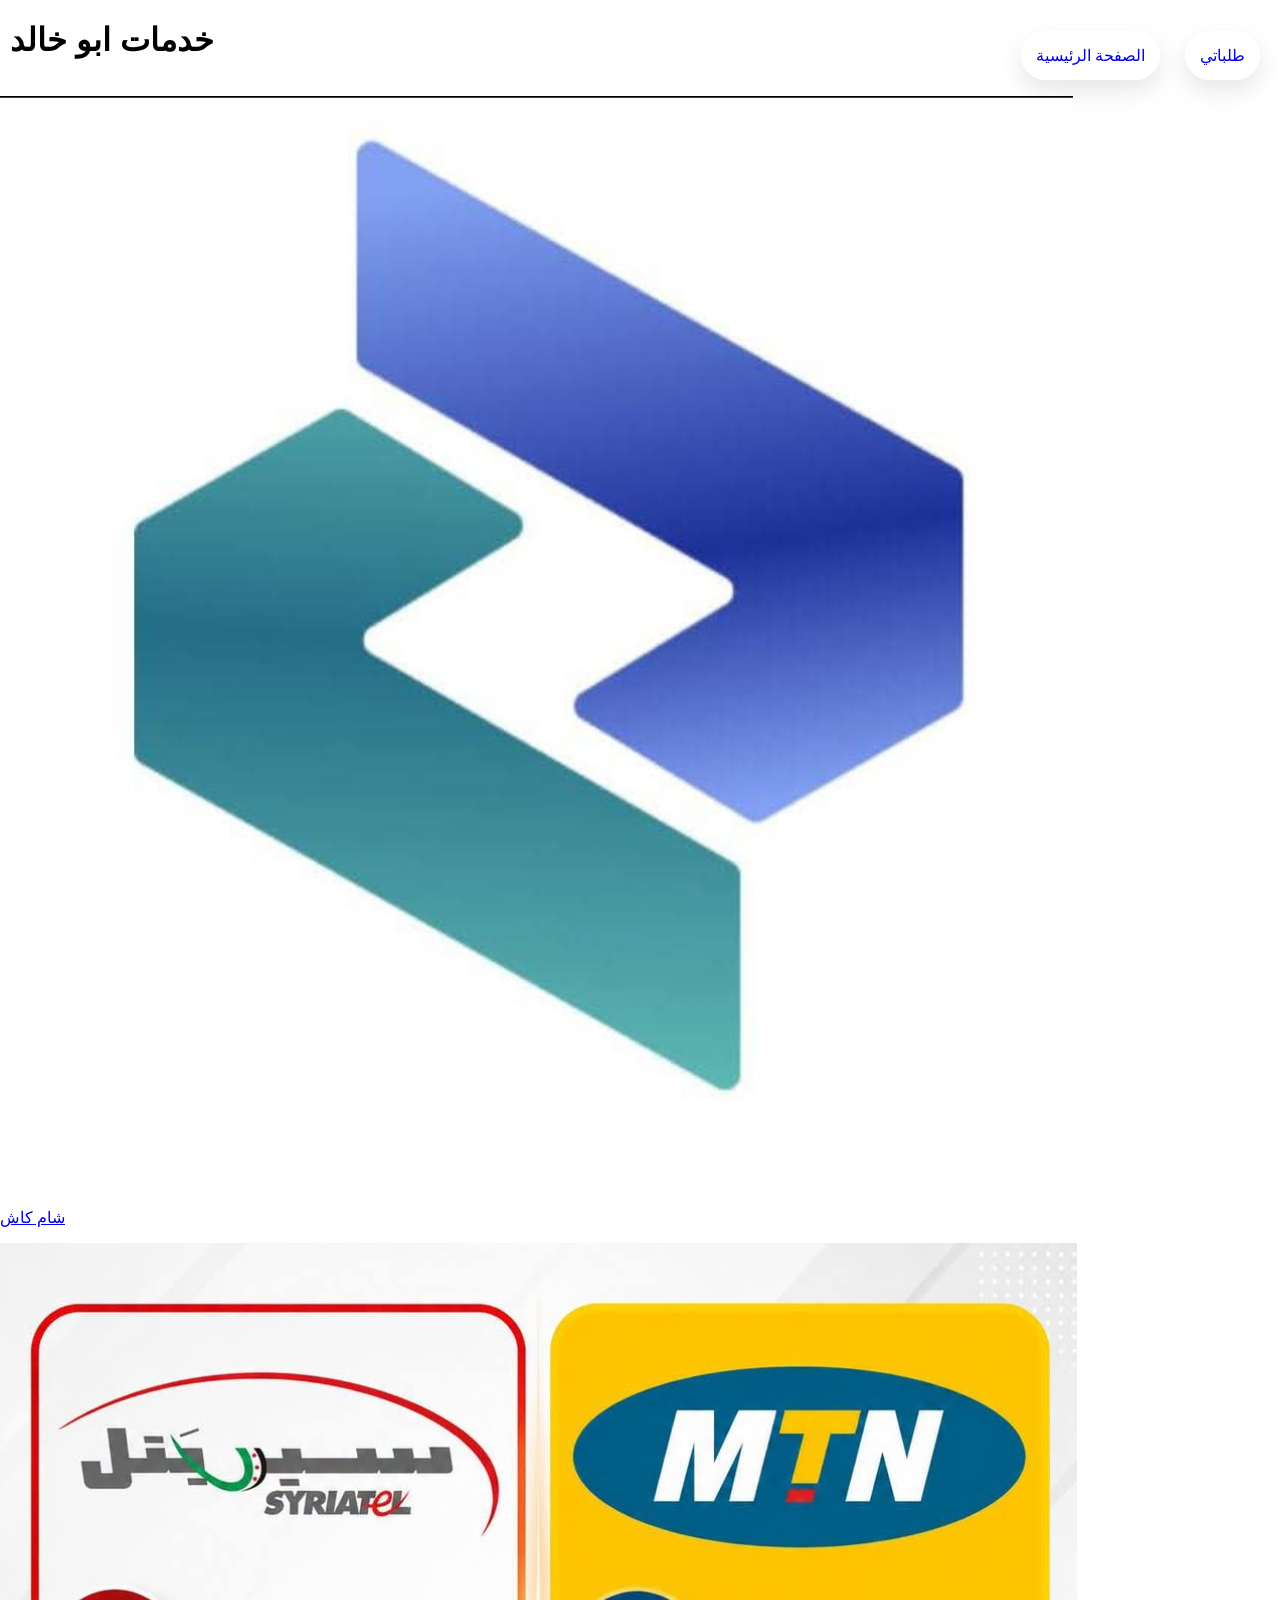
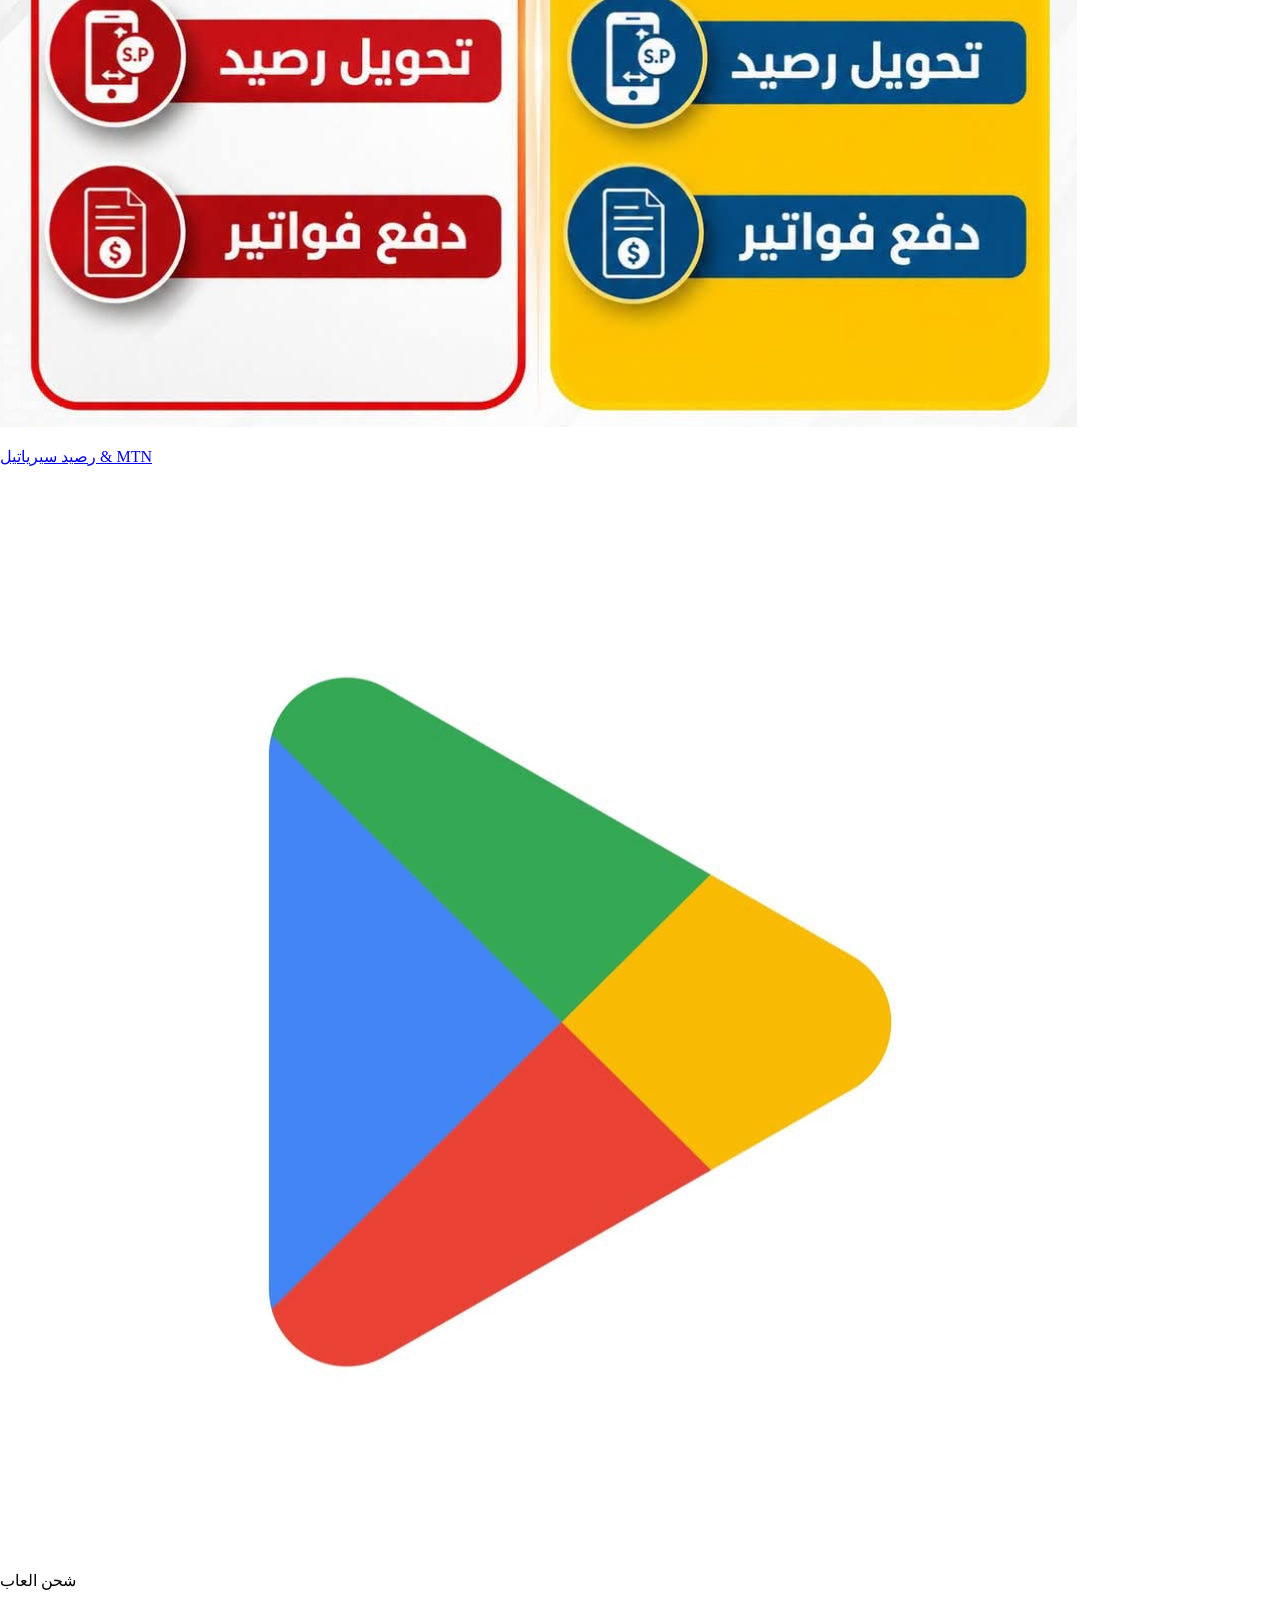
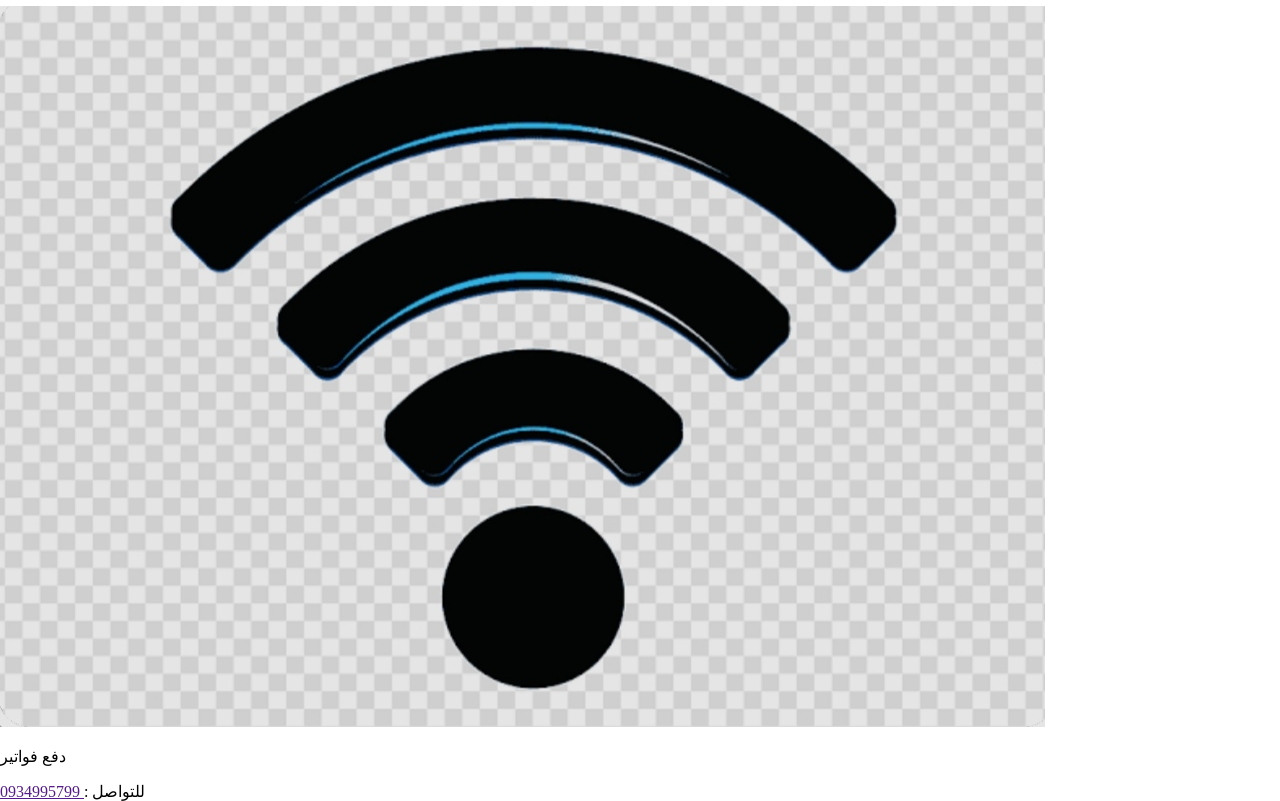
==== index.html @ e873b43a "Add files via upload" ====
<!DOCTYPE html>
<html lang="en">
<head>
    <meta charset="UTF-8">
    <meta name="viewport" content="width=device-width, initial-scale=1.0">
    <title>Document</title>
    <link rel="stylesheet" href="style.css">
</head>
<body>
      <div class="main">
         <h1>خدمات ابو خالد</h1>
    <ul>
        <li><a href="index.html">الصفحة الرئيسية</a></li>
        <li><a href="myrequests.html">طلباتي</a></li>
    </ul>
    </div>

 <div class="container">
        <div class="img">
            <a href="sham.html">
                    <img src="images/1000419654.jpg">
                    <p>شام كاش</p> 
            </a>
        </div>
<div class="img">
    <a href="mtn.html">
        <img src="images/1000419656.jpg">
    <P>رصيد سيرياتيل & MTN</P>
    </a>
    
</div>
<div class="img">
    <a href="games.html"> <img src="images/1000419658.jpg"></a>
<p>شحن العاب</p>
   
</div>
<div class="img">
     <a href="bills.html"><img src="images/1000419660.jpg"></a>
     <p>دفع فواتير</p>
</div>
 </div>
    <div class="footer">
     <a href=""> 0934995799 </a>   <span>: للتواصل </span>
    </div>
    <script src="script.js"></script>
</body>
</html>
---- style.css ----
body {
    margin: 0;
    padding: 0;
    box-sizing: border-box;
}
.main {
    display: flex;
    flex-direction: row;
    justify-content: space-between;
}
h1 {
    font-size: 2rem;
    margin-left: 10px;
    font-family: Arial, Helvetica, sans-serif;
}
ul {
    display: flex;
    flex-direction: row;
    gap: 5px;
    li {
        text-decoration: none;
        list-style: none;
        margin-right: 20px;
        margin-top: 15px;
   box-shadow: 0 10px 25px rgba(0, 0 , 0, 0.1);
   padding: 15px;
   border-radius: 40px;
   cursor: pointer;
    }
    li a {
        text-decoration: none;
    }
}
.form {
    display: flex;
    flex-direction: column;
    justify-content: center;
    align-items: center;
.cart {
   display: flex;
   flex-direction: column;
   justify-content: center;
   align-items: center;
   width: 100%;
    margin-top: 30px;
    background-color: white;
    border-radius: 16px;
    padding: 20px 20px;
    max-width: 400px;
       box-shadow: 0 10px 25px rgba(0, 0 , 0, 0.1);
       select {
        padding: 15px;
        width: 50%;
       }
    input {
        padding: 15px;
        border: 1px solid black;
        margin: 10px;
        width: 50%;
        border-radius: 10px;
    }
    button {
        padding: 15px;
        background-color: blue;
        color: white;
        border: none;
        border-radius: 15px;
        width: 100%;
        font-size: 1rem;
        box-sizing: border-box;
     
    }
}
}
footer {
    position: static;
    bottom: auto;
    left: auto;
    transform: none;
    text-align: center;
    margin-top: 40px;
    padding-bottom: 20px;
}
footer a {
    text-decoration: none;
    color: black;
    font-size: 1.25rem;
}
footer span {
    font-size: 1.25rem;
}
@media (max-width: 768px) {
    .main {
        flex-direction: column;
        align-items: stretch;
        gap: 10px;
        padding: 15px;
    }

    h1 {
        font-size: 1.2rem;
        margin-left: 0;
        text-align: center;
        white-space: normal;
    }

    ul {
        
        gap: 10px;
        display: flex;
        justify-content: center;
        align-items: center;
        padding: 0;
        margin: 0 auto;
        width: 100%;
    }

    ul li {
        flex: 1;
        margin-right: 0;
        margin-top: 0;
        border-radius: 10px;
        padding: 10px 20px ;
        text-align: center;
        font-size: 0.9rem;
    }
    .cart {
        width: 90%;
        max-width: 400px;
        margin: 0 auto;
        box-sizing: border-box;
    }
    
}
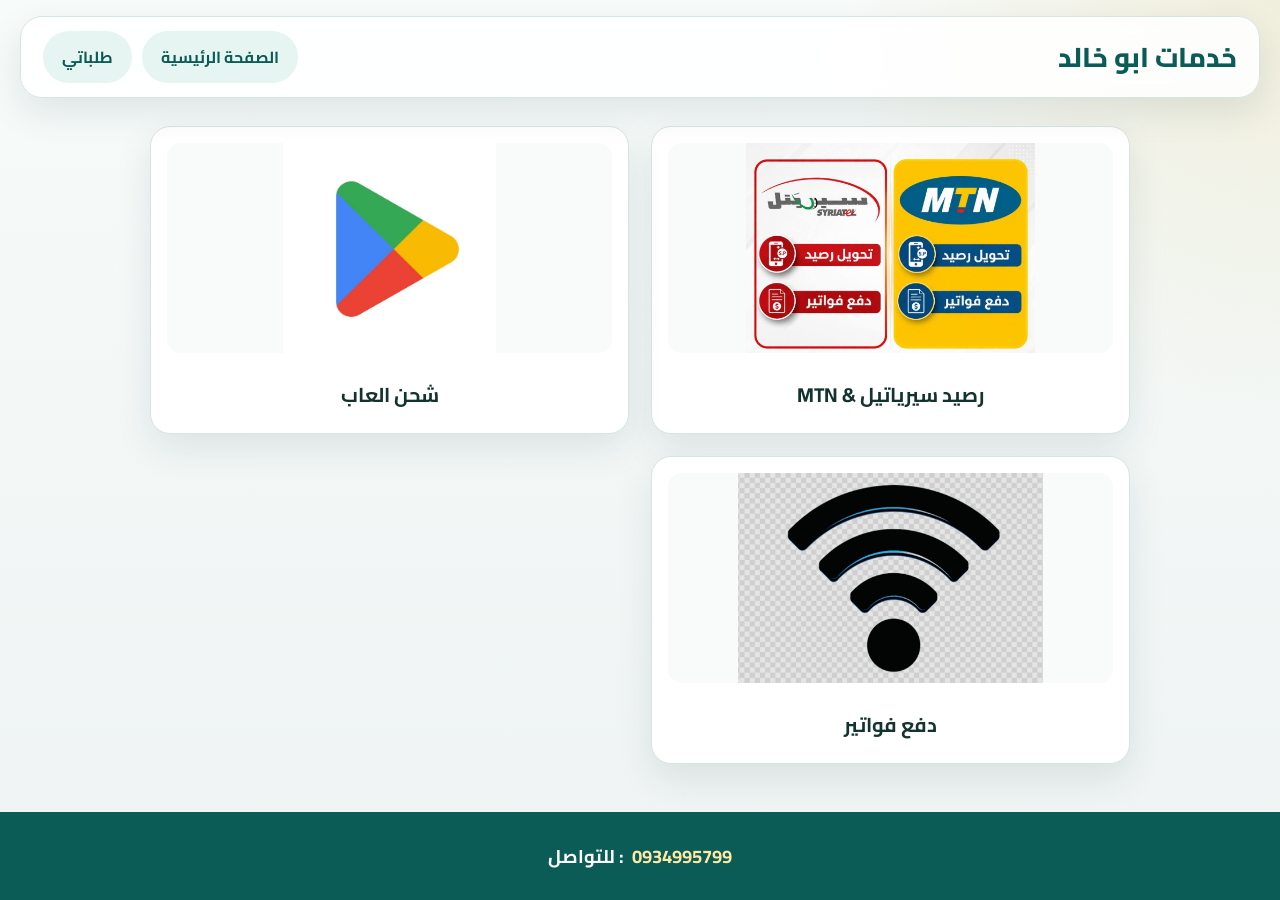
==== commit cce3572a: "Refactor index.html to improve structure and clarity Removed duplicate image sections and fixed HTML" ====
--- a/index.html
+++ b/index.html
@@ -16,12 +16,6 @@
     </div>
 
  <div class="container">
-        <div class="img">
-            <a href="sham.html">
-                    <img src="images/1000419654.jpg">
-                    <p>شام كاش</p> 
-            </a>
-        </div>
 <div class="img">
     <a href="mtn.html">
         <img src="images/1000419656.jpg">
@@ -44,4 +38,4 @@
     </div>
     <script src="script.js"></script>
 </body>
-</html>+</html>
--- a/style.css
+++ b/style.css
@@ -1,134 +1,192 @@
+@import url("https://fonts.googleapis.com/css2?family=Cairo:wght@400;600;700;800&display=swap");
+
+:root {
+    --bg: #eef4f3;
+    --surface: #ffffff;
+    --ink: #12332e;
+    --muted: #5d7470;
+    --line: #d7e5e1;
+    --brand: #0f766e;
+    --brand-dark: #0b5c56;
+    --brand-soft: #e6f4f2;
+    --gold: #c9a227;
+    --shadow: 0 14px 36px rgba(15, 51, 46, 0.1);
+    --radius: 20px;
+}
+
+*,
+*::before,
+*::after {
+    box-sizing: border-box;
+}
+
+html {
+    scroll-behavior: smooth;
+}
+
 body {
     margin: 0;
-    padding: 0;
-    box-sizing: border-box;
+    min-height: 100vh;
+    display: flex;
+    flex-direction: column;
+    direction: rtl;
+    background:
+        radial-gradient(circle at top right, rgba(201, 162, 39, 0.14), transparent 28%),
+        linear-gradient(180deg, #f7fbfa 0%, var(--bg) 100%);
+    color: var(--ink);
+    font-family: "Cairo", "Segoe UI", Tahoma, sans-serif;
 }
+
 .main {
     display: flex;
-    flex-direction: row;
+    align-items: center;
     justify-content: space-between;
+    gap: 16px;
+    margin: 16px 20px 0;
+    padding: 14px 22px;
+    background: rgba(255, 255, 255, 0.86);
+    border: 1px solid var(--line);
+    border-radius: 22px;
+    box-shadow: var(--shadow);
+    backdrop-filter: blur(10px);
+    position: sticky;
+    top: 12px;
+    z-index: 20;
 }
+
 h1 {
-    font-size: 2rem;
-    margin-left: 10px;
-    font-family: Arial, Helvetica, sans-serif;
+    margin: 0;
+    font-size: 1.7rem;
+    font-weight: 800;
+    color: var(--brand-dark);
 }
+
 ul {
     display: flex;
-    flex-direction: row;
-    gap: 5px;
-    li {
-        text-decoration: none;
-        list-style: none;
-        margin-right: 20px;
-        margin-top: 15px;
-   box-shadow: 0 10px 25px rgba(0, 0 , 0, 0.1);
-   padding: 15px;
-   border-radius: 40px;
-   cursor: pointer;
-    }
-    li a {
-        text-decoration: none;
-    }
+    align-items: center;
+    gap: 10px;
+    margin: 0;
+    padding: 0;
 }
-.form {
+
+ul li {
+    list-style: none;
+    margin: 0;
+    padding: 0;
+    background: var(--brand-soft);
+    border: 1px solid transparent;
+    border-radius: 999px;
+    cursor: pointer;
+    transition: transform 0.2s ease, background 0.2s ease, box-shadow 0.2s ease;
+}
+
+ul li:hover {
+    transform: translateY(-2px);
+    background: var(--brand);
+    box-shadow: 0 8px 18px rgba(15, 118, 110, 0.22);
+}
+
+ul li a {
+    display: block;
+    padding: 10px 18px;
+    text-decoration: none;
+    color: var(--brand-dark);
+    font-weight: 700;
+}
+
+ul li:hover a {
+    color: #fff;
+}
+
+.container {
+    display: grid;
+    grid-template-columns: repeat(2, minmax(0, 1fr));
+    gap: 22px;
+    width: min(980px, calc(100% - 32px));
+    margin: 28px auto 0;
+}
+
+.img {
+    background: var(--surface);
+    border: 1px solid var(--line);
+    border-radius: var(--radius);
+    padding: 16px;
+    box-shadow: var(--shadow);
+    cursor: pointer;
+    transition: transform 0.2s ease, box-shadow 0.2s ease;
+}
+
+.img:hover {
+    transform: translateY(-6px);
+    box-shadow: 0 18px 40px rgba(15, 51, 46, 0.14);
+}
+
+.img a {
+    text-decoration: none;
+    color: inherit;
+}
+
+.img p,
+.img P {
+    margin: 14px 0 4px;
+    font-size: 1.25rem;
+    font-weight: 700;
+    text-align: center;
+    color: var(--ink);
+}
+
+.img img {
+    width: 100%;
+    height: 210px;
+    border-radius: 14px;
+    object-fit: contain;
+    background: #f8fbfa;
+}
+
+.footer {
+    margin-top: auto;
+    min-height: 88px;
     display: flex;
-    flex-direction: column;
     justify-content: center;
     align-items: center;
-.cart {
-   display: flex;
-   flex-direction: column;
-   justify-content: center;
-   align-items: center;
-   width: 100%;
-    margin-top: 30px;
-    background-color: white;
-    border-radius: 16px;
-    padding: 20px 20px;
-    max-width: 400px;
-       box-shadow: 0 10px 25px rgba(0, 0 , 0, 0.1);
-       select {
-        padding: 15px;
-        width: 50%;
-       }
-    input {
-        padding: 15px;
-        border: 1px solid black;
-        margin: 10px;
-        width: 50%;
-        border-radius: 10px;
-    }
-    button {
-        padding: 15px;
-        background-color: blue;
-        color: white;
-        border: none;
-        border-radius: 15px;
-        width: 100%;
-        font-size: 1rem;
-        box-sizing: border-box;
-     
-    }
+    gap: 8px;
+    background: var(--brand-dark);
+    color: #fff;
+    font-size: 1.15rem;
+    font-weight: 700;
 }
+
+.footer a {
+    text-decoration: none;
+    color: #ffe9a3;
 }
-footer {
-    position: static;
-    bottom: auto;
-    left: auto;
-    transform: none;
-    text-align: center;
-    margin-top: 40px;
-    padding-bottom: 20px;
-}
-footer a {
-    text-decoration: none;
-    color: black;
-    font-size: 1.25rem;
-}
-footer span {
-    font-size: 1.25rem;
-}
+
 @media (max-width: 768px) {
     .main {
         flex-direction: column;
         align-items: stretch;
-        gap: 10px;
-        padding: 15px;
+        margin: 10px;
+        padding: 14px;
+        position: static;
     }
 
     h1 {
-        font-size: 1.2rem;
-        margin-left: 0;
+        font-size: 1.25rem;
         text-align: center;
-        white-space: normal;
     }
 
     ul {
-        
-        gap: 10px;
-        display: flex;
+        width: 100%;
         justify-content: center;
-        align-items: center;
-        padding: 0;
-        margin: 0 auto;
-        width: 100%;
     }
 
     ul li {
         flex: 1;
-        margin-right: 0;
-        margin-top: 0;
-        border-radius: 10px;
-        padding: 10px 20px ;
         text-align: center;
-        font-size: 0.9rem;
     }
-    .cart {
-        width: 90%;
-        max-width: 400px;
-        margin: 0 auto;
-        box-sizing: border-box;
+
+    .container {
+        grid-template-columns: 1fr;
+        width: min(420px, calc(100% - 24px));
     }
-    
-}+}
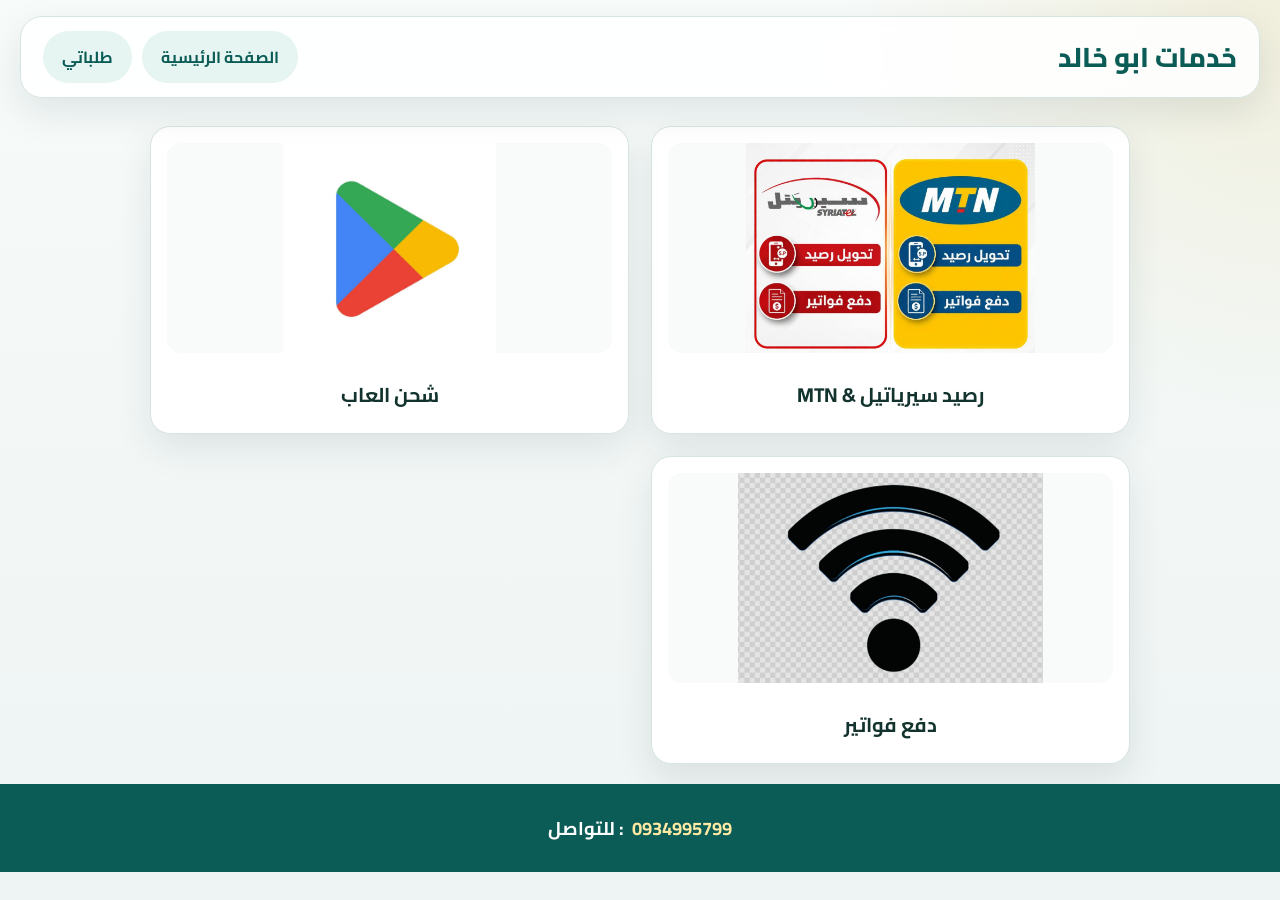
==== commit 34c3e198: "Add files via upload" ====
--- a/index.html
+++ b/index.html
@@ -5,6 +5,7 @@
     <meta name="viewport" content="width=device-width, initial-scale=1.0">
     <title>Document</title>
     <link rel="stylesheet" href="style.css">
+    <link rel="manifest" href="manifest.json">
 </head>
 <body>
       <div class="main">
@@ -37,5 +38,10 @@
      <a href=""> 0934995799 </a>   <span>: للتواصل </span>
     </div>
     <script src="script.js"></script>
+    <script>
+        if ('serviceWorker' in navigator) {
+            navigator.serviceWorker.register('sw.js')
+        }
+    </script>
 </body>
-</html>
+</html>
--- a/style.css
+++ b/style.css
@@ -154,6 +154,7 @@
     color: #fff;
     font-size: 1.15rem;
     font-weight: 700;
+    margin-top: 20px;
 }
 
 .footer a {
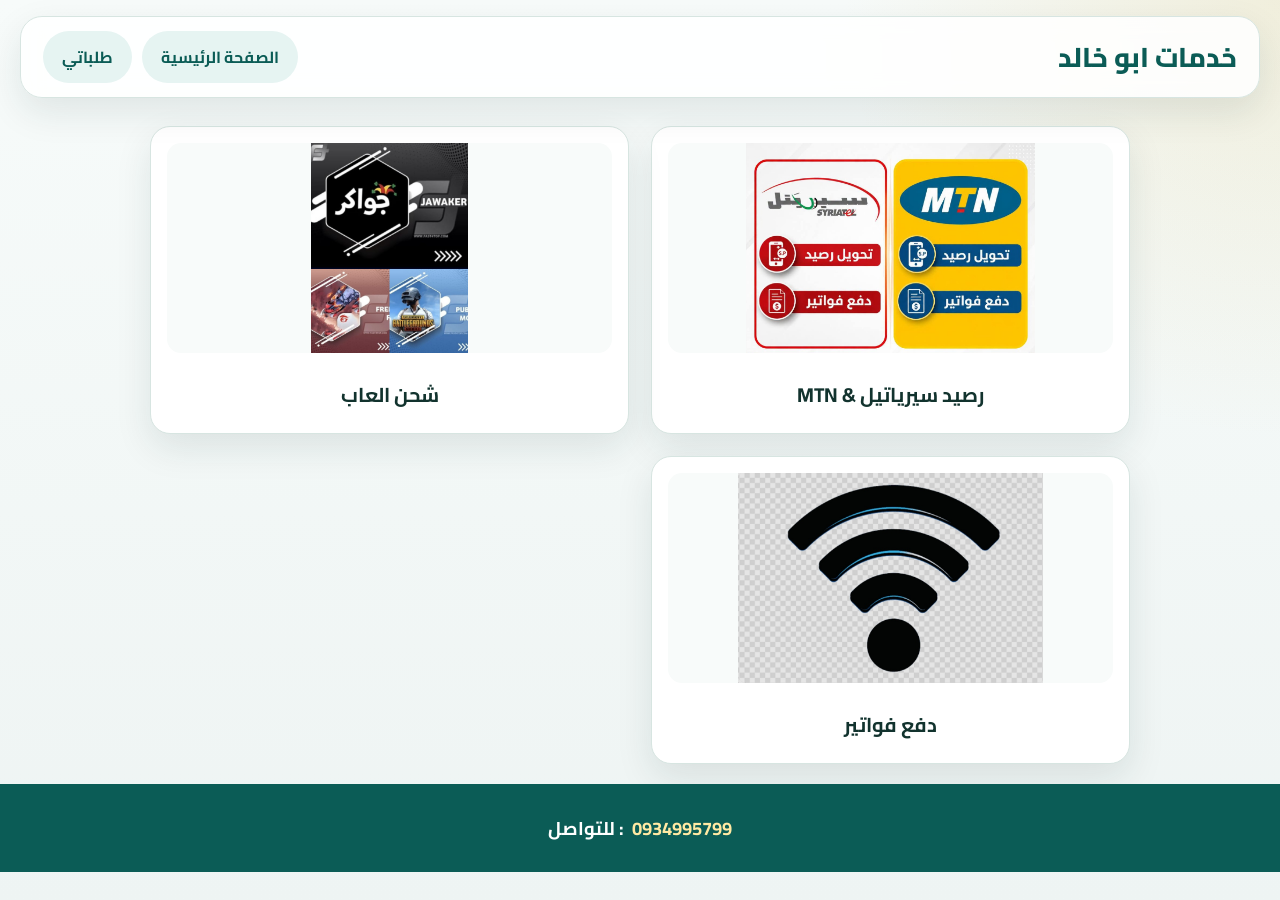
==== commit 9fa8b1ce: "Add files via upload" ====
--- a/index.html
+++ b/index.html
@@ -25,7 +25,7 @@
     
 </div>
 <div class="img">
-    <a href="games.html"> <img src="images/1000419658.jpg"></a>
+    <a href="games.html"> <img src="images/1000422147.jpg" id=""></a>
 <p>شحن العاب</p>
    
 </div>
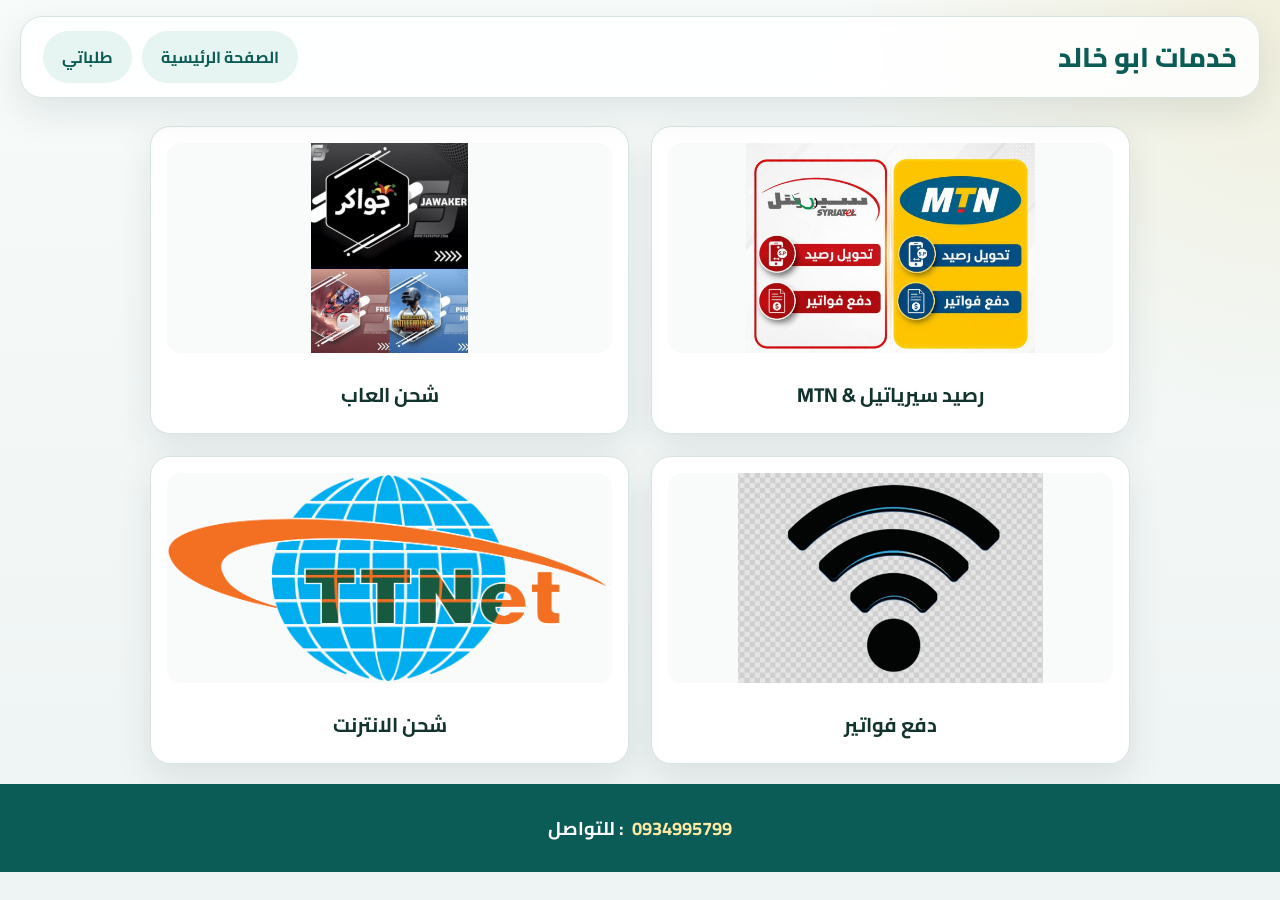
==== commit 3fe2825c: "Add files via upload" ====
--- a/index.html
+++ b/index.html
@@ -33,9 +33,14 @@
      <a href="bills.html"><img src="images/1000419660.jpg"></a>
      <p>دفع فواتير</p>
 </div>
+<div class="img">
+    <a href="internet.html"><img src="images/ttnet-seeklogo.png"></a>
+    <p>شحن الانترنت</p>
+</div>
  </div>
+
     <div class="footer">
-     <a href=""> 0934995799 </a>   <span>: للتواصل </span>
+     <a href="https://whatsapp.com" target="_blank"> 0934995799 </a>   <span>: للتواصل </span>
     </div>
     <script src="script.js"></script>
     <script>
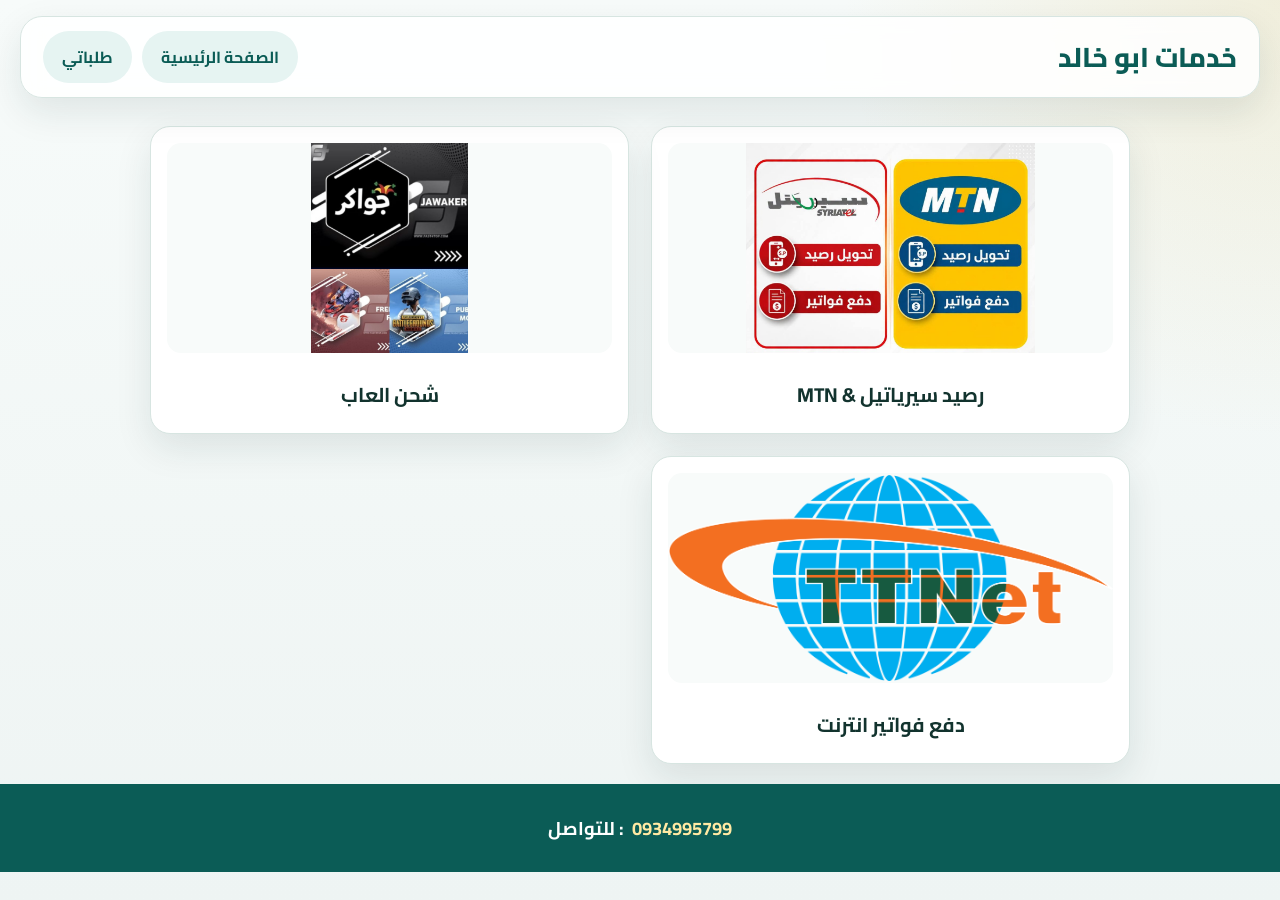
==== commit 4b378e1a: "Add files via upload" ====
--- a/index.html
+++ b/index.html
@@ -30,12 +30,8 @@
    
 </div>
 <div class="img">
-     <a href="bills.html"><img src="images/1000419660.jpg"></a>
-     <p>دفع فواتير</p>
-</div>
-<div class="img">
     <a href="internet.html"><img src="images/ttnet-seeklogo.png"></a>
-    <p>شحن الانترنت</p>
+    <p>دفع فواتير انترنت</p>
 </div>
  </div>
 
--- a/style.css
+++ b/style.css
@@ -113,6 +113,8 @@
     padding: 16px;
     box-shadow: var(--shadow);
     cursor: pointer;
+    width: 100% !important;
+    object-fit: fill;
     transition: transform 0.2s ease, box-shadow 0.2s ease;
 }
 
